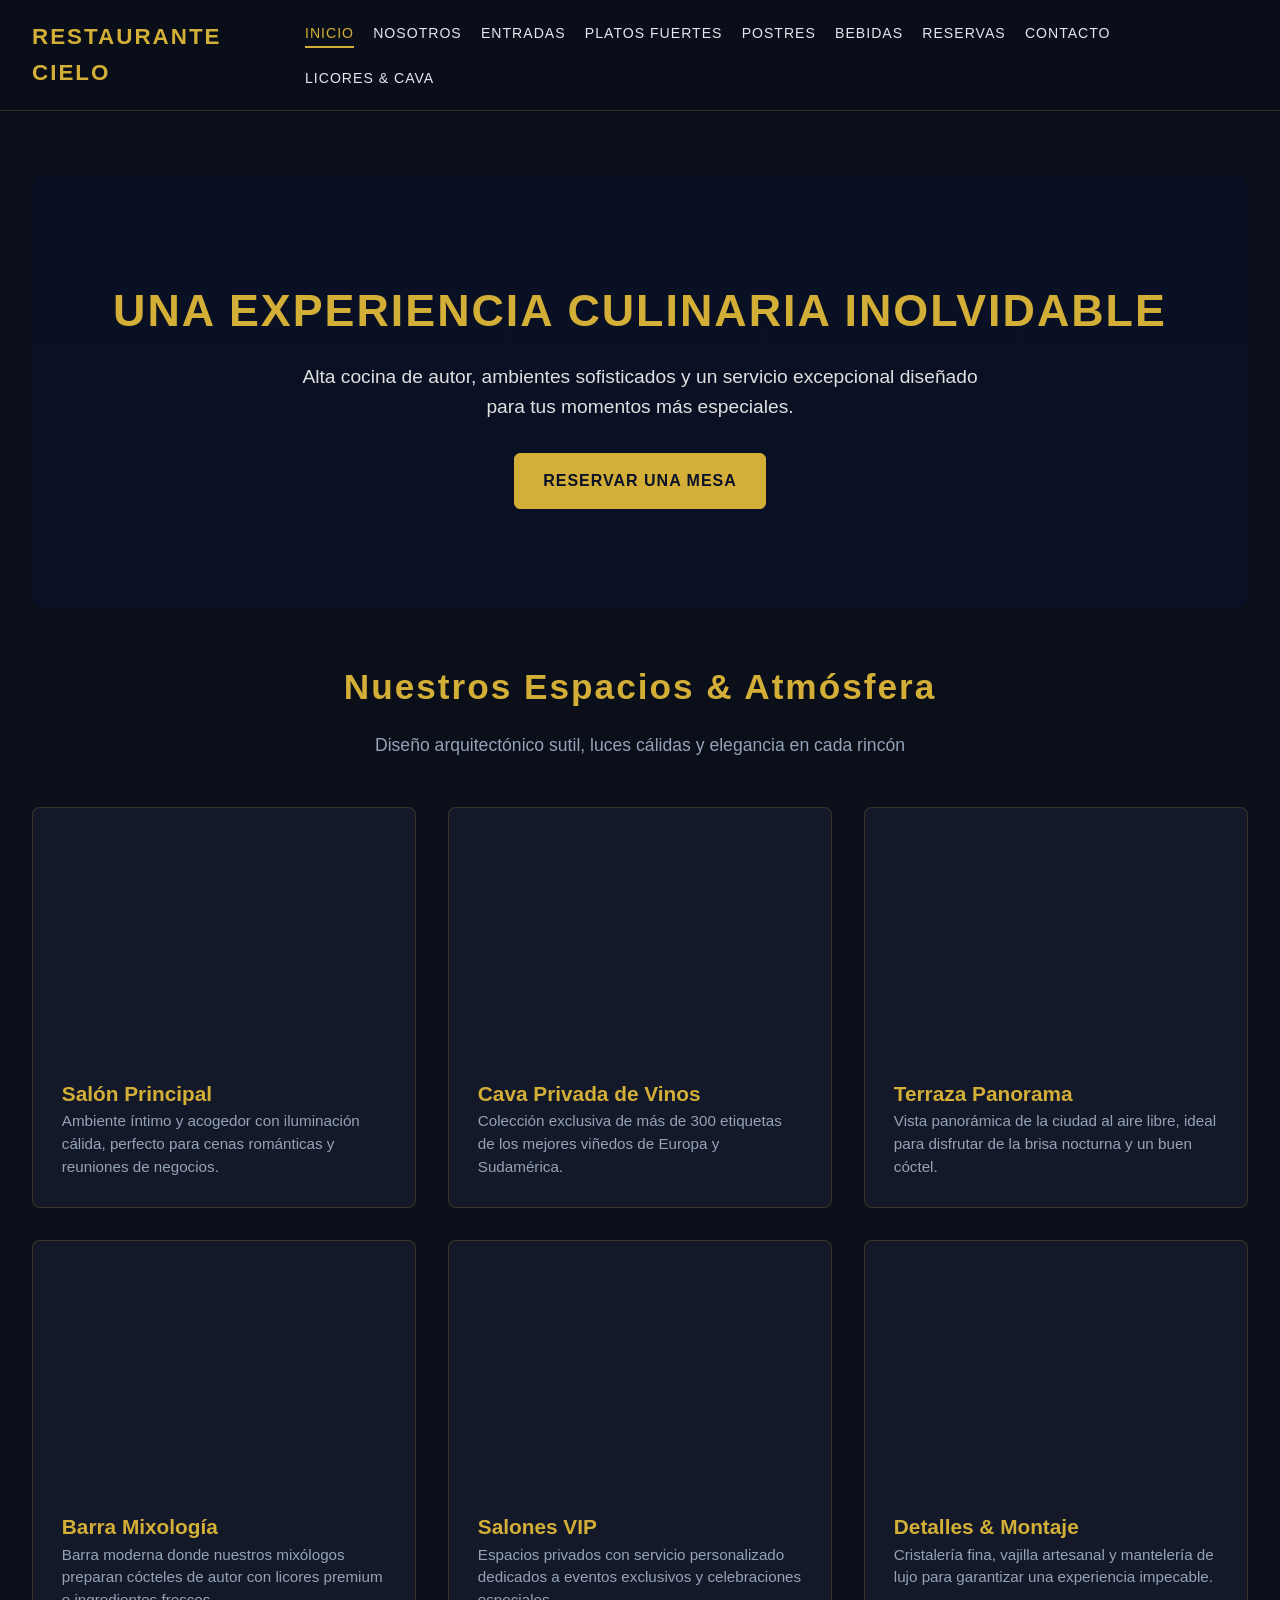
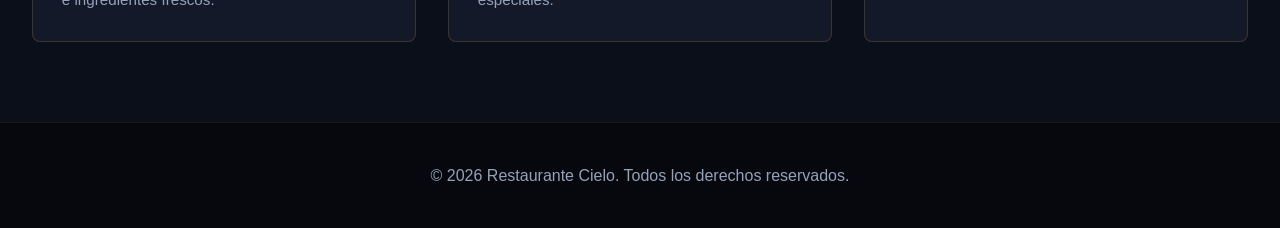
==== index.html @ 02b0e2f7 "Initial commit" ====
<!DOCTYPE html>
<html lang="es">
<head>
    <meta charset="UTF-8">
    <meta name="viewport" content="width=device-width, initial-scale=1.0">
    <title>Restaurante Cielo - Experiencia Gastronómica Elegante</title>
    <link rel="stylesheet" href="style.css">
</head>
<body>
    <header>
        <nav class="navbar">
            <a href="index.html" class="logo">RESTAURANTE CIELO</a>
            <ul class="nav-links">
                <li><a href="index.html" class="active">Inicio</a></li>
                <li><a href="nosotros.html">Nosotros</a></li>
                <li><a href="menu.html">Entradas</a></li>
                <li><a href="platos-fuertes.html">Platos Fuertes</a></li>
                <li><a href="postres.html">Postres</a></li>
                <li><a href="bebidas.html">Bebidas</a></li>
                <li><a href="reservas.html">Reservas</a></li>
                <li><a href="contacto.html">Contacto</a></li>
                <li><a href="cocteleria.html">Licores & Cava</a></li>
            </ul>
        </nav>
    </header>

    <main class="container">
        <!-- Hero Section con imagen de portada elegante -->
        <section class="hero-banner" style="background-image: linear-gradient(rgba(10, 17, 40, 0.65), rgba(10, 17, 40, 0.85)), url('https://images.pexels.com/photos/67468/pexels-photo-67468.jpeg?auto=compress&cs=tinysrgb&w=1200'); background-size: cover; background-position: center; padding: 100px 20px; text-align: center; border-radius: 12px; margin-bottom: 50px;">
            <h1 style="font-size: 2.8rem; margin-bottom: 15px; color: #d4af37; text-transform: uppercase; letter-spacing: 2px;">Una Experiencia Culinaria Inolvidable</h1>
            <p style="font-size: 1.2rem; max-width: 700px; margin: 0 auto 30px auto; color: #e0e0e0; line-height: 1.6;">Alta cocina de autor, ambientes sofisticados y un servicio excepcional diseñado para tus momentos más especiales.</p>
            <a href="reservas.html" class="btn" style="background: #d4af37; color: #0a1128; padding: 14px 28px; font-weight: bold; text-decoration: none; border-radius: 6px; display: inline-block; transition: 0.3s;">Reservar una Mesa</a>
        </section>

        <!-- Galería de Ambientes y Elegancia -->
        <h2 class="section-title">Nuestros Espacios & Atmósfera</h2>
        <p class="section-subtitle">Diseño arquitectónico sutil, luces cálidas y elegancia en cada rincón</p>

        <div class="grid-cards">
            <!-- Espacio 1: Comedor Principal -->
            <div class="card">
                <div class="card-img" style="background-image: url('https://images.pexels.com/photos/941861/pexels-photo-941861.jpeg?auto=compress&cs=tinysrgb&w=600');"></div>
                <div class="card-content">
                    <h3>Salón Principal</h3>
                    <p>Ambiente íntimo y acogedor con iluminación cálida, perfecto para cenas románticas y reuniones de negocios.</p>
                </div>
            </div>

            <!-- Espacio 2: La Cava -->
            <div class="card">
                <div class="card-img" style="background-image: url('https://images.pexels.com/photos/1267320/pexels-photo-1267320.jpeg?auto=compress&cs=tinysrgb&w=600');"></div>
                <div class="card-content">
                    <h3>Cava Privada de Vinos</h3>
                    <p>Colección exclusiva de más de 300 etiquetas de los mejores viñedos de Europa y Sudamérica.</p>
                </div>
            </div>

            <!-- Espacio 3: Terraza Cielo -->
            <div class="card">
                <div class="card-img" style="background-image: url('https://images.pexels.com/photos/1579739/pexels-photo-1579739.jpeg?auto=compress&cs=tinysrgb&w=600');"></div>
                <div class="card-content">
                    <h3>Terraza Panorama</h3>
                    <p>Vista panorámica de la ciudad al aire libre, ideal para disfrutar de la brisa nocturna y un buen cóctel.</p>
                </div>
            </div>

            <!-- Espacio 4: Barra de Coctelería -->
            <div class="card">
                <div class="card-img" style="background-image: url('https://images.pexels.com/photos/2290753/pexels-photo-2290753.jpeg?auto=compress&cs=tinysrgb&w=600');"></div>
                <div class="card-content">
                    <h3>Barra Mixología</h3>
                    <p>Barra moderna donde nuestros mixólogos preparan cócteles de autor con licores premium e ingredientes frescos.</p>
                </div>
            </div>

            <!-- Espacio 5: Reservados VIP -->
            <div class="card">
                <div class="card-img" style="background-image: url('https://images.pexels.com/photos/262047/pexels-photo-262047.jpeg?auto=compress&cs=tinysrgb&w=600');"></div>
                <div class="card-content">
                    <h3>Salones VIP</h3>
                    <p>Espacios privados con servicio personalizado dedicados a eventos exclusivos y celebraciones especiales.</p>
                </div>
            </div>

            <!-- Espacio 6: Detalle de Mesa -->
            <div class="card">
                <div class="card-img" style="background-image: url('https://images.pexels.com/photos/6267/menu-restaurant-vintage-table.jpg?auto=compress&cs=tinysrgb&w=600');"></div>
                <div class="card-content">
                    <h3>Detalles & Montaje</h3>
                    <p>Cristalería fina, vajilla artesanal y mantelería de lujo para garantizar una experiencia impecable.</p>
                </div>
            </div>
        </div>
    </main>

    <footer><p>&copy; 2026 Restaurante Cielo. Todos los derechos reservados.</p></footer>
</body>
</html>
---- style.css ----
:root {
    --bg-dark: #0b0f19;
    --card-bg: rgba(22, 28, 45, 0.85);
    --gold: #d4af37;
    --gold-hover: #f3e5ab;
    --text: #e2e8f0;
    --text-muted: #94a3b8;
}

* {
    margin: 0;
    padding: 0;
    box-sizing: border-box;
    font-family: 'Segoe UI', Tahoma, Geneva, Verdana, sans-serif;
}

body {
    background-color: var(--bg-dark);
    color: var(--text);
    line-height: 1.6;
    overflow-x: hidden;
}

/* ==========================================
   Efectos y Keyframes de Animacion
   ========================================== */
@keyframes fadeIn {
    from {
        opacity: 0;
        transform: translateY(20px);
    }
    to {
        opacity: 1;
        transform: translateY(0);
    }
}

@keyframes scaleUp {
    from {
        opacity: 0;
        transform: scale(0.95);
    }
    to {
        opacity: 1;
        transform: scale(1);
    }
}

@keyframes slideDown {
    from {
        transform: translateY(-100%);
    }
    to {
        transform: translateY(0);
    }
}

/* Aplicacin de animaciones automáticas */
header {
    animation: slideDown 0.6s cubic-bezier(0.16, 1, 0.3, 1);
}

.hero h1 {
    animation: fadeIn 0.8s ease-out forwards;
}

.hero p {
    animation: fadeIn 0.8s ease-out 0.2s forwards;
    opacity: 0; /* Previene parpadeo antes de animar */
}

.hero .btn {
    animation: fadeIn 0.8s ease-out 0.4s forwards;
    opacity: 0;
}

.section-title, .section-subtitle {
    animation: fadeIn 0.7s ease-out forwards;
}

.card {
    animation: scaleUp 0.6s ease-out forwards;
    opacity: 0;
}

/* Retardo en cascada para tarjetas (Efecto Stagger) */
.grid-cards .card:nth-child(1) { animation-delay: 0.1s; }
.grid-cards .card:nth-child(2) { animation-delay: 0.25s; }
.grid-cards .card:nth-child(3) { animation-delay: 0.4s; }
.grid-cards .card:nth-child(4) { animation-delay: 0.55s; }

/* Retardo en cascada para la galeria */
.gallery-item {
    animation: scaleUp 0.6s ease-out forwards;
    opacity: 0;
}

.gallery-grid .gallery-item:nth-child(1) { animation-delay: 0.1s; }
.gallery-grid .gallery-item:nth-child(2) { animation-delay: 0.25s; }
.gallery-grid .gallery-item:nth-child(3) { animation-delay: 0.4s; }
.gallery-grid .gallery-item:nth-child(4) { animation-delay: 0.55s; }

.form-container {
    animation: fadeIn 0.8s ease-out 0.2s forwards;
    opacity: 0;
}

/* ==========================================
   Estructura y Estilos Visuales
   ========================================== */
header {
    position: sticky;
    top: 0;
    z-index: 1000;
    background: rgba(11, 15, 25, 0.95);
    backdrop-filter: blur(12px);
    border-bottom: 1px solid rgba(212, 175, 55, 0.2);
}

.navbar {
    display: flex;
    justify-content: space-between;
    align-items: center;
    max-width: 1400px;
    margin: 0 auto;
    padding: 1.2rem 2rem;
}

.logo {
    color: var(--gold);
    font-size: 1.4rem;
    font-weight: 700;
    text-decoration: none;
    letter-spacing: 2px;
    transition: transform 0.3s ease;
}

.logo:hover {
    transform: scale(1.03);
}

.nav-links {
    display: flex;
    list-style: none;
    gap: 1.2rem;
    flex-wrap: wrap;
}

.nav-links a {
    color: var(--text);
    text-decoration: none;
    font-size: 0.88rem;
    text-transform: uppercase;
    letter-spacing: 1px;
    transition: all 0.3s ease;
    padding-bottom: 5px;
}

.nav-links a:hover,
.nav-links a.active {
    color: var(--gold);
    border-bottom: 2px solid var(--gold);
}

/* Hero Section */
.hero {
    height: 60vh;
    display: flex;
    flex-direction: column;
    justify-content: center;
    align-items: center;
    text-align: center;
    padding: 0 1rem;
    background-size: cover;
    background-position: center;
}

.hero h1 {
    font-size: 3.2rem;
    color: var(--gold);
    margin-bottom: 1rem;
    letter-spacing: 3px;
    text-shadow: 2px 2px 8px rgba(0,0,0,0.8);
}

.hero p {
    font-size: 1.2rem;
    max-width: 700px;
    margin-bottom: 2rem;
    text-shadow: 1px 1px 5px rgba(0,0,0,0.8);
}

/* Botones con animación al pasar el mouse */
.btn {
    display: inline-block;
    padding: 0.8rem 2rem;
    background: transparent;
    color: var(--gold);
    border: 1px solid var(--gold);
    text-decoration: none;
    font-weight: 600;
    text-transform: uppercase;
    letter-spacing: 1px;
    transition: all 0.3s ease;
    cursor: pointer;
}

.btn:hover {
    background: var(--gold);
    color: var(--bg-dark);
    box-shadow: 0 0 15px rgba(212, 175, 55, 0.4);
    transform: translateY(-2px);
}

/* Layout Principal */
.container {
    max-width: 1300px;
    margin: 4rem auto;
    padding: 0 2rem;
}

.section-title {
    text-align: center;
    font-size: 2.2rem;
    color: var(--gold);
    margin-bottom: 1rem;
    letter-spacing: 2px;
}

.section-subtitle {
    text-align: center;
    color: var(--text-muted);
    margin-bottom: 3rem;
    font-size: 1.1rem;
}

/* Tarjetas e Imágenes */
.grid-cards {
    display: grid;
    grid-template-columns: repeat(auto-fit, minmax(320px, 1fr));
    gap: 2rem;
}

.card {
    background: var(--card-bg);
    border: 1px solid rgba(212, 175, 55, 0.2);
    border-radius: 8px;
    overflow: hidden;
    transition: transform 0.4s ease, box-shadow 0.4s ease, border-color 0.4s ease;
}

.card:hover {
    transform: translateY(-8px);
    box-shadow: 0 12px 30px rgba(212, 175, 55, 0.2);
    border-color: var(--gold);
}

.card-img {
    height: 240px;
    background-size: cover;
    background-position: center;
    transition: transform 0.5s ease;
}

.card:hover .card-img {
    transform: scale(1.05);
}

.card-content {
    padding: 1.8rem;
}

.card-header-flex {
    display: flex;
    justify-content: space-between;
    align-items: center;
    margin-bottom: 0.8rem;
}

.card-content h3 {
    color: var(--gold);
    font-size: 1.3rem;
}

.price {
    color: var(--gold-hover);
    font-weight: 700;
    font-size: 1.2rem;
}

.card-content p {
    color: var(--text-muted);
    font-size: 0.95rem;
    line-height: 1.5;
}

/* Galería */
.gallery-grid {
    display: grid;
    grid-template-columns: repeat(auto-fit, minmax(280px, 1fr));
    gap: 1.5rem;
}

.gallery-item {
    height: 280px;
    border-radius: 8px;
    overflow: hidden;
    position: relative;
    border: 1px solid rgba(212, 175, 55, 0.2);
}

.gallery-item img {
    width: 100%;
    height: 100%;
    object-fit: cover;
    transition: transform 0.5s ease;
}

.gallery-item:hover img {
    transform: scale(1.1);
}

.gallery-caption {
    position: absolute;
    bottom: 0;
    left: 0;
    right: 0;
    background: linear-gradient(transparent, rgba(11, 15, 25, 0.95));
    padding: 1rem;
    color: var(--gold);
    font-weight: 600;
}

/* Formularios */
.form-container {
    max-width: 650px;
    margin: 0 auto;
    background: var(--card-bg);
    padding: 2.5rem;
    border-radius: 8px;
    border: 1px solid rgba(212, 175, 55, 0.2);
}

.form-group {
    margin-bottom: 1.5rem;
}

.form-group label {
    display: block;
    margin-bottom: 0.5rem;
    color: var(--gold);
}

.form-control {
    width: 100%;
    padding: 0.8rem;
    background: rgba(11, 15, 25, 0.8);
    border: 1px solid rgba(212, 175, 55, 0.3);
    color: #fff;
    border-radius: 4px;
    transition: border-color 0.3s ease, box-shadow 0.3s ease;
}

.form-control:focus {
    outline: none;
    border-color: var(--gold);
    box-shadow: 0 0 8px rgba(212, 175, 55, 0.3);
}

/* Footer */
footer {
    text-align: center;
    padding: 2.5rem;
    background: #06080e;
    border-top: 1px solid rgba(212, 175, 55, 0.1);
    color: var(--text-muted);
    margin-top: 5rem;
}
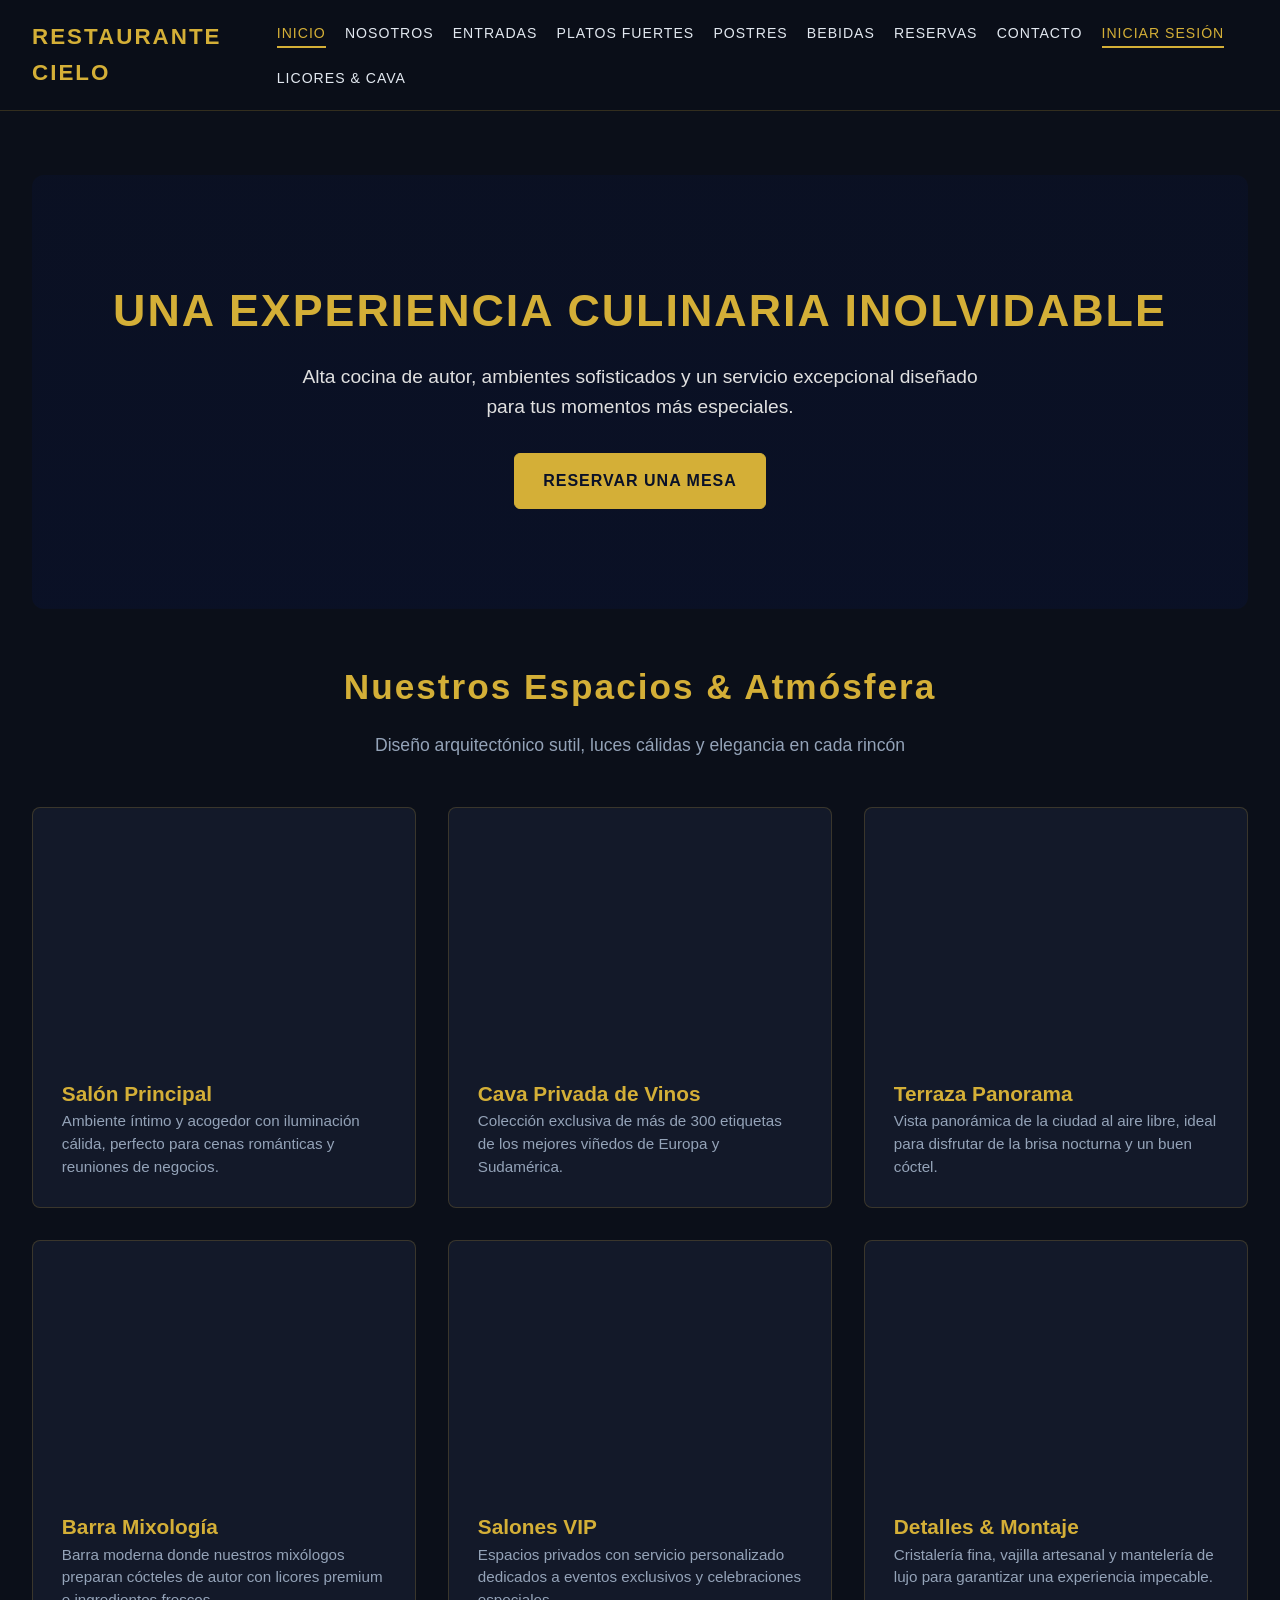
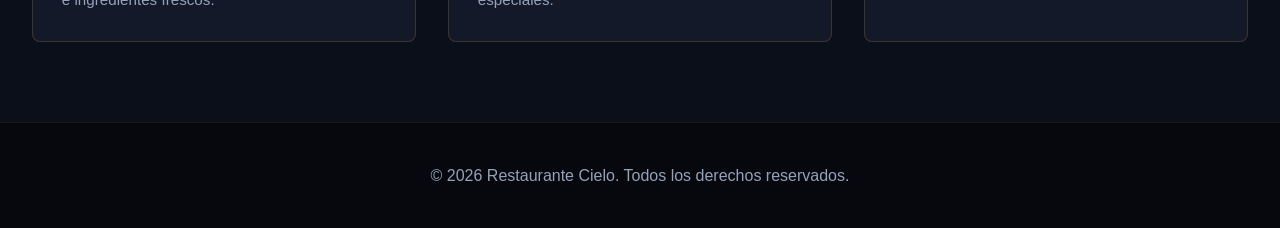
==== commit 75b5606b: "Fix HTML structure and add login link" ====
--- a/index.html
+++ b/index.html
@@ -19,6 +19,7 @@
                 <li><a href="bebidas.html">Bebidas</a></li>
                 <li><a href="reservas.html">Reservas</a></li>
                 <li><a href="contacto.html">Contacto</a></li>
+                <li><a href="login.html" class="active">Iniciar Sesión</a></li>
                 <li><a href="cocteleria.html">Licores & Cava</a></li>
             </ul>
         </nav>
@@ -95,4 +96,4 @@
 
     <footer><p>&copy; 2026 Restaurante Cielo. Todos los derechos reservados.</p></footer>
 </body>
-</html>+</html>
